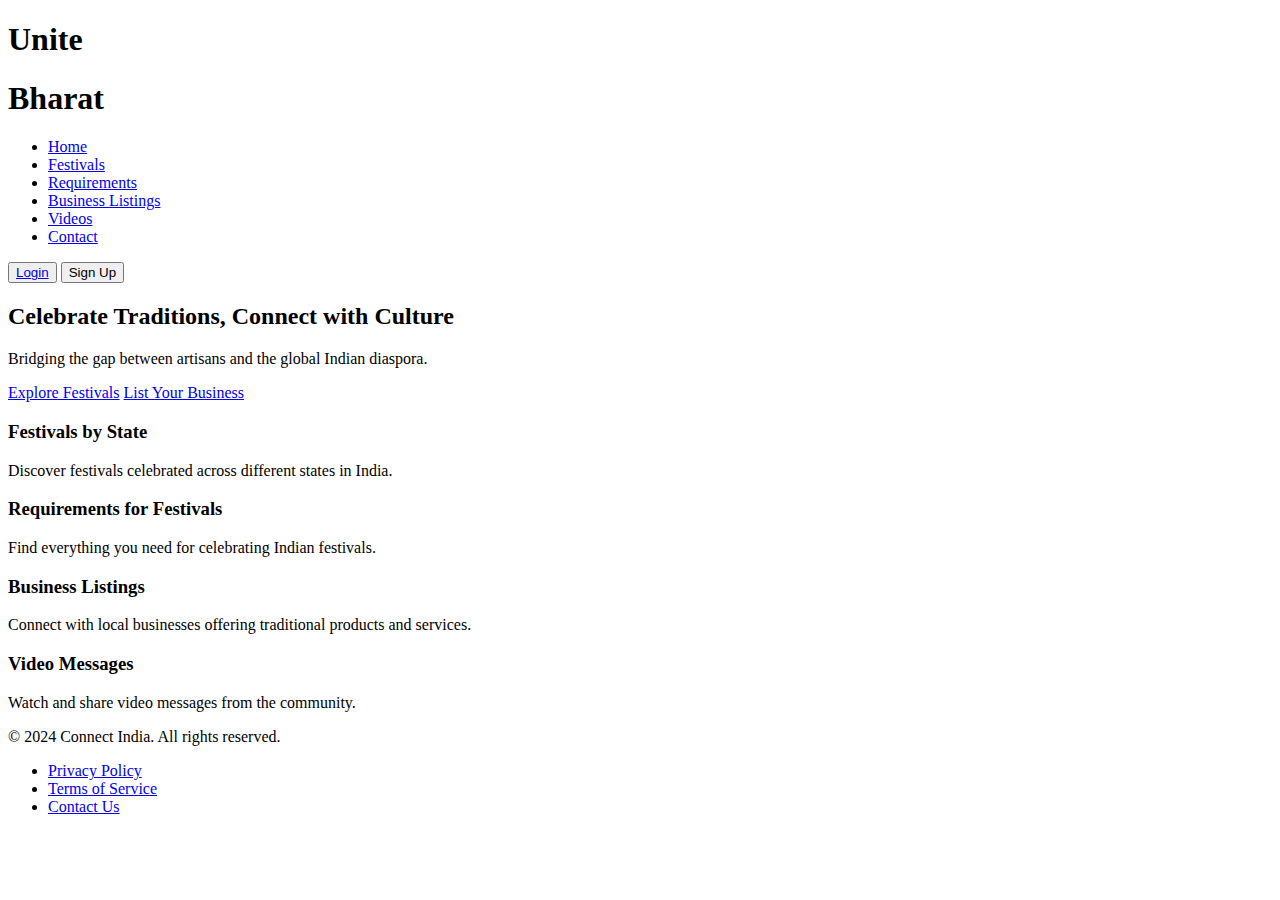
==== index.html @ 5f0a5878 "added the contact page" ====
<!DOCTYPE html>
<html lang="en">
<head>
    <meta charset="UTF-8">
    <meta name="viewport" content="width=device-width, initial-scale=1.0">
    <title>Home | Indian Diaspora and Artisans</title>
    <link rel="stylesheet" href="home.css">
</head>
<body>
    <!-- Header Section -->
    <header>
        <div class="logo" >
            <h1>Unite</h1>
            <h1>Bharat</h1>
        </div>
        <nav>
            <ul>
                <li><a href="index.html">Home</a></li>
                <li><a href="index2.html">Festivals</a></li>
                <li><a href="index3.html">Requirements</a></li>
                <li><a href="index4.html">Business Listings</a></li>
                <li><a href="#">Videos</a></li>
                <li><a href="contact.html">Contact</a></li>
            </ul>
        </nav>
        <div class="auth-buttons">
            <button class="login"><a href="LOGIN.HTML">Login</a></button>
            <button class="signup">Sign Up</button>
        </div>
    </header>

    <!-- Hero Section -->
    <section class="hero">
        <div class="hero-content">
            <h2>Celebrate Traditions, Connect with Culture</h2>
            <p>Bridging the gap between artisans and the global Indian diaspora.</p>
            <div class="hero-buttons">
                <a href="#" class="cta-button">Explore Festivals</a>
                <a href="#" class="cta-button">List Your Business</a>
            </div>
        </div>
    </section>

    <!-- Featured Sections -->
    <section class="featured-sections">
        <div class="section">
            <h3>Festivals by State</h3>
            <p>Discover festivals celebrated across different states in India.</p>
        </div>
        <div class="section">
            <h3>Requirements for Festivals</h3>
            <p>Find everything you need for celebrating Indian festivals.</p>
        </div>
        <div class="section">
            <h3>Business Listings</h3>
            <p>Connect with local businesses offering traditional products and services.</p>
        </div>
        <div class="section">
            <h3>Video Messages</h3>
            <p>Watch and share video messages from the community.</p>
        </div>
    </section>

    <!-- Footer -->
    <footer>
        <div class="footer-content">
            <p>&copy; 2024 Connect India. All rights reserved.</p>
            <ul>
                <li><a href="#">Privacy Policy</a></li>
                <li><a href="#">Terms of Service</a></li>
                <li><a href="#">Contact Us</a></li>
            </ul>
        </div>
    </footer>
</body>
</html>
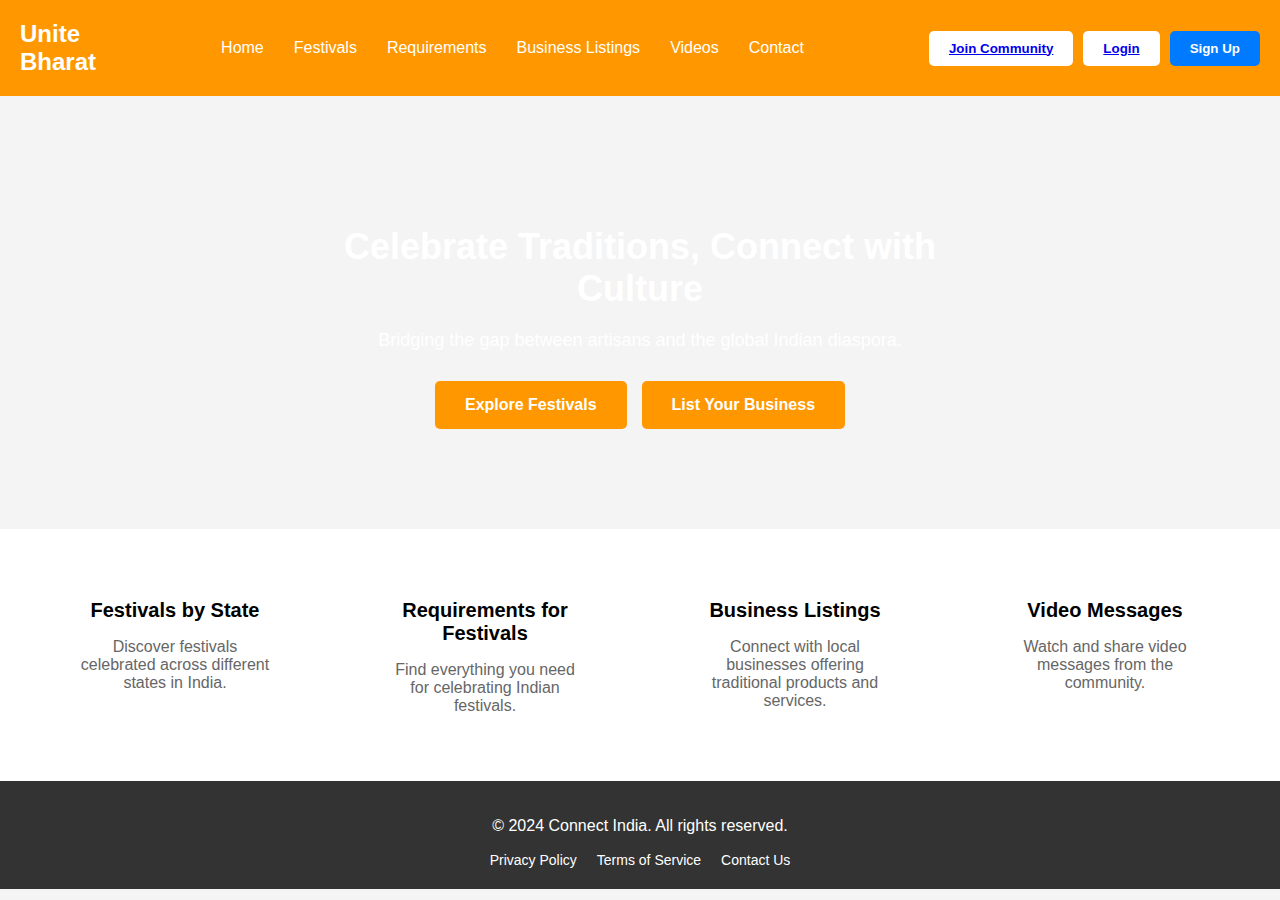
==== commit 86023dbf: "git" ====
--- a/index.html
+++ b/index.html
@@ -24,6 +24,7 @@
             </ul>
         </nav>
         <div class="auth-buttons">
+            <button class="community"><a href="community.html">Join Community</a></button>
             <button class="login"><a href="LOGIN.HTML">Login</a></button>
             <button class="signup">Sign Up</button>
         </div>
@@ -36,7 +37,7 @@
             <p>Bridging the gap between artisans and the global Indian diaspora.</p>
             <div class="hero-buttons">
                 <a href="#" class="cta-button">Explore Festivals</a>
-                <a href="#" class="cta-button">List Your Business</a>
+                <a href="buisnesslist.html" class="cta-button">List Your Business</a>
             </div>
         </div>
     </section>
--- a/home.css
+++ b/home.css
@@ -0,0 +1,173 @@
+/* General Styles */
+body {
+    font-family: 'Arial', sans-serif;
+    margin: 0;
+    padding: 0;
+    background-color: #f4f4f4;
+}
+img.high-quality {
+    image-rendering: -webkit-optimize-contrast;
+  }
+
+/* Header */
+header {
+    display: flex;
+    justify-content: space-between;
+    align-items: center;
+    padding: 20px;
+    background-color: #ff9800;
+    color: #fff;
+}
+
+header .logo h1 {
+    margin: 0;
+    font-size: 24px;
+}
+
+nav ul {
+    list-style: none;
+    margin: 0;
+    padding: 0;
+    display: flex;
+}
+
+nav ul li {
+    margin: 0 15px;
+}
+
+nav ul li a {
+    color: #fff;
+    text-decoration: none;
+    font-size: 16px;
+}
+
+.auth-buttons {
+    display: flex;
+    gap: 10px;
+}
+
+.auth-buttons button {
+    padding: 10px 20px;
+    border: none;
+    border-radius: 5px;
+    cursor: pointer;
+    background-color: #fff;
+    color: #ff9800;
+    font-weight: bold;
+}
+
+.auth-buttons .login:hover {
+    background-color: #f1f1f1;
+}
+
+.auth-buttons .signup {
+    background-color: #007bff;
+    color: #fff;
+}
+
+.auth-buttons .signup:hover {
+    background-color: #0056b3;
+}
+
+/* Hero Section */
+.hero {
+    background-image: url('hero-image.jpg');
+    background-size: cover;
+    background-position: center;
+    padding: 100px 20px;
+    text-align: center;
+    color: #fff;
+}
+
+.hero-content {
+    max-width: 600px;
+    margin: 0 auto;
+}
+
+.hero-content h2 {
+    font-size: 36px;
+    margin-bottom: 20px;
+}
+
+.hero-content p {
+    font-size: 18px;
+    margin-bottom: 30px;
+}
+
+.hero-buttons {
+    display: flex;
+    justify-content: center;
+    gap: 15px;
+}
+
+.cta-button {
+    background-color: #ff9800;
+    color: #fff;
+    padding: 15px 30px;
+    text-decoration: none;
+    border-radius: 5px;
+    font-weight: bold;
+}
+
+.cta-button:hover {
+    background-color: #e68900;
+}
+
+/* Featured Sections */
+.featured-sections {
+    display: flex;
+    justify-content: space-around;
+    padding: 50px 20px;
+    background-color: #fff;
+}
+
+.featured-sections .section {
+    max-width: 200px;
+    text-align: center;
+}
+
+.featured-sections .section h3 {
+    font-size: 20px;
+    margin-bottom: 10px;
+}
+
+.featured-sections .section p {
+    font-size: 16px;
+    color: #666;
+}
+
+/* Footer */
+footer {
+    background-color: #333;
+    color: #fff;
+    text-align: center;
+    padding: 20px;
+}
+
+footer .footer-content {
+    max-width: 800px;
+    margin: 0 auto;
+}
+
+footer ul {
+    list-style: none;
+    padding: 0;
+    margin: 10px 0 0 0;
+    display: flex;
+    justify-content: center;
+    gap: 20px;
+}
+
+footer ul li {
+    margin: 0;
+}
+
+footer ul li a {
+    color: #fff;
+    text-decoration: none;
+    font-size: 14px;
+}
+
+footer ul li a:hover {
+    text-decoration: underline;
+}
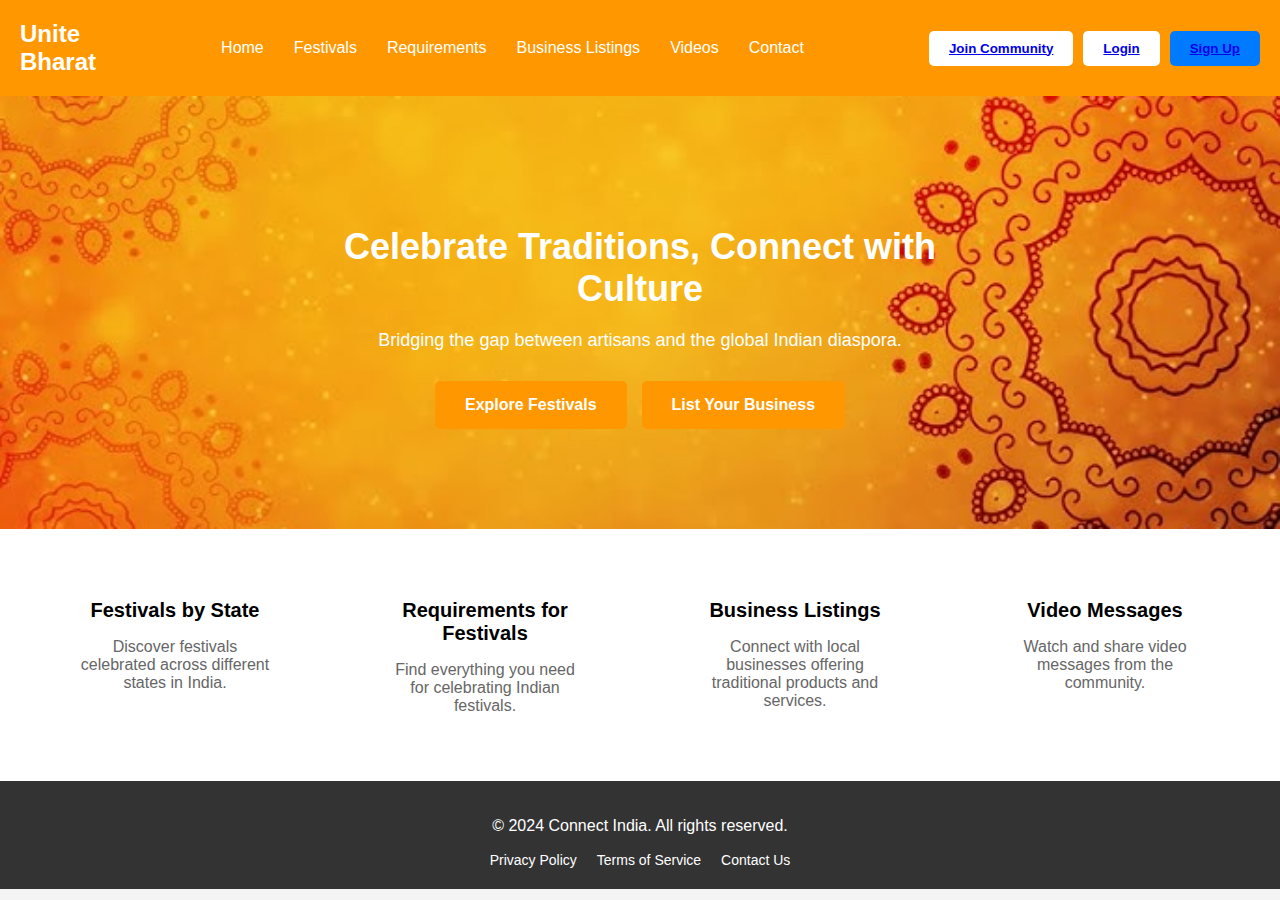
==== commit 9694f0b2: "final" ====
--- a/index.html
+++ b/index.html
@@ -26,7 +26,7 @@
         <div class="auth-buttons">
             <button class="community"><a href="community.html">Join Community</a></button>
             <button class="login"><a href="LOGIN.HTML">Login</a></button>
-            <button class="signup">Sign Up</button>
+            <button class="signup"><a href="sign-up.html">Sign Up</a></button>
         </div>
     </header>
 
--- a/home.css
+++ b/home.css
@@ -71,7 +71,7 @@
 
 /* Hero Section */
 .hero {
-    background-image: url('hero-image.jpg');
+    background-image: url('herosec.jpg');
     background-size: cover;
     background-position: center;
     padding: 100px 20px;
